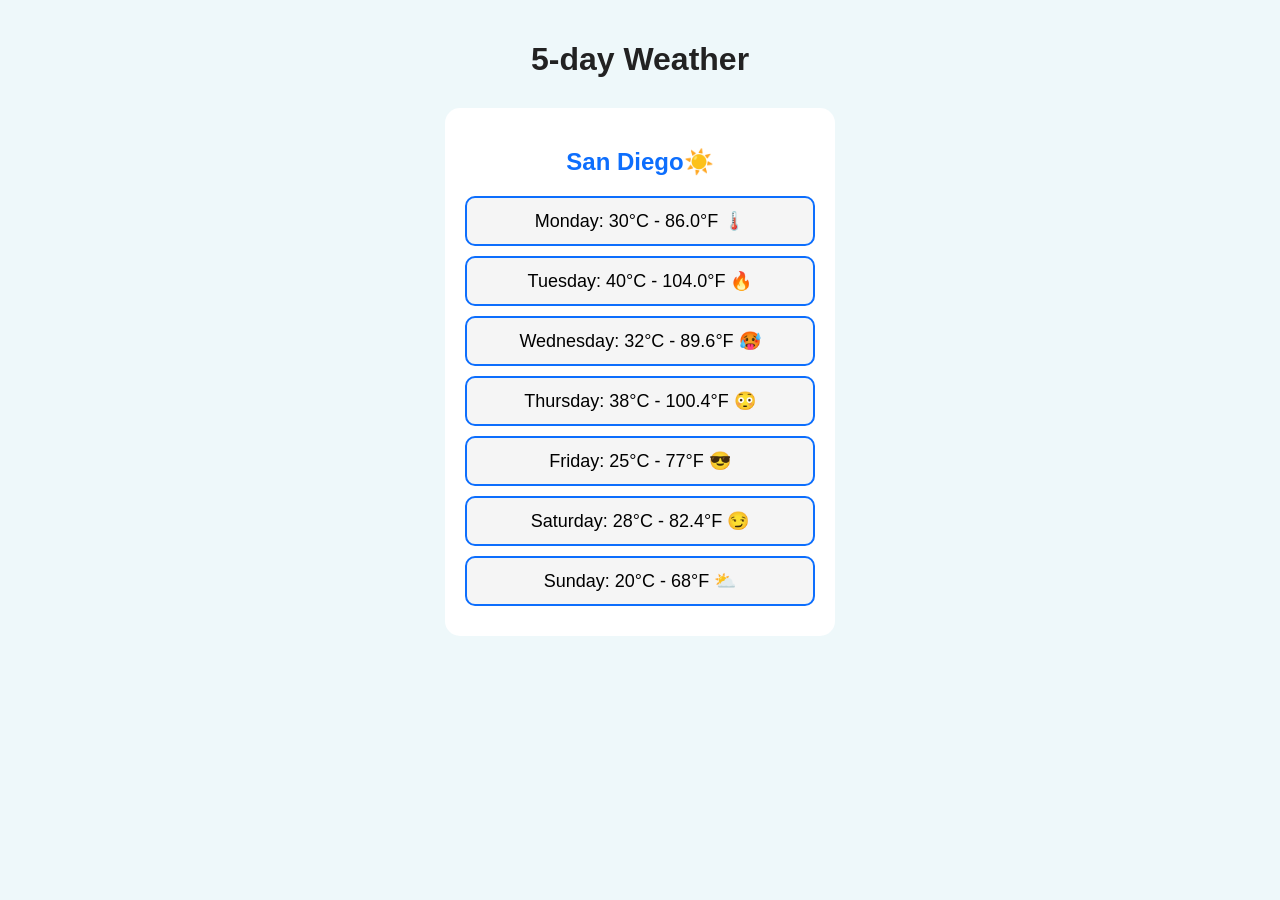
==== assignment2.html @ c0ebedbb "created the 5 day weatehr forecast with functions" ====
<!DOCTYPE html>
<html lang="en">
<head>
    <meta charset="UTF-8">
    <meta name="viewport" content="width=device-width, initial-scale=1.0">
    <link rel="stylesheet" href="mystyle.css">
    <title>Document</title>
</head>
<body>
    <h1>5-day Weather</h1>

    <div id= "forecast">
    
    </div>
    
    <script src="scripts/assignment2.js"></script>

</body>
</html>
---- mystyle.css ----
body{
    background-color: #eef8fa;
    font-family: Arial, Helvetica, sans-serif;
    text-align: center;
    margin: 0;
    padding: 20px;
}
h1{
    color: #222;
    margin-bottom: 30px;
}
.weather-card{
    width: 350px;
    margin: auto;
    background-color: white;
    border-radius: 15px;
    padding: 20px;
    box-shadow: 0px 4px 12px rgba(0,0,0,0,2);
}
.weather-card h2{
    color: #0d6efd;
    margin-bottom: 20px;
}
.weather-card p{
    background-color: #f5f5f5;
    border: 2px solid #0d6efd;
    border-radius: 10px;
    padding: 12px;
    margin: 10px 0;
    font-size: 18px;
}
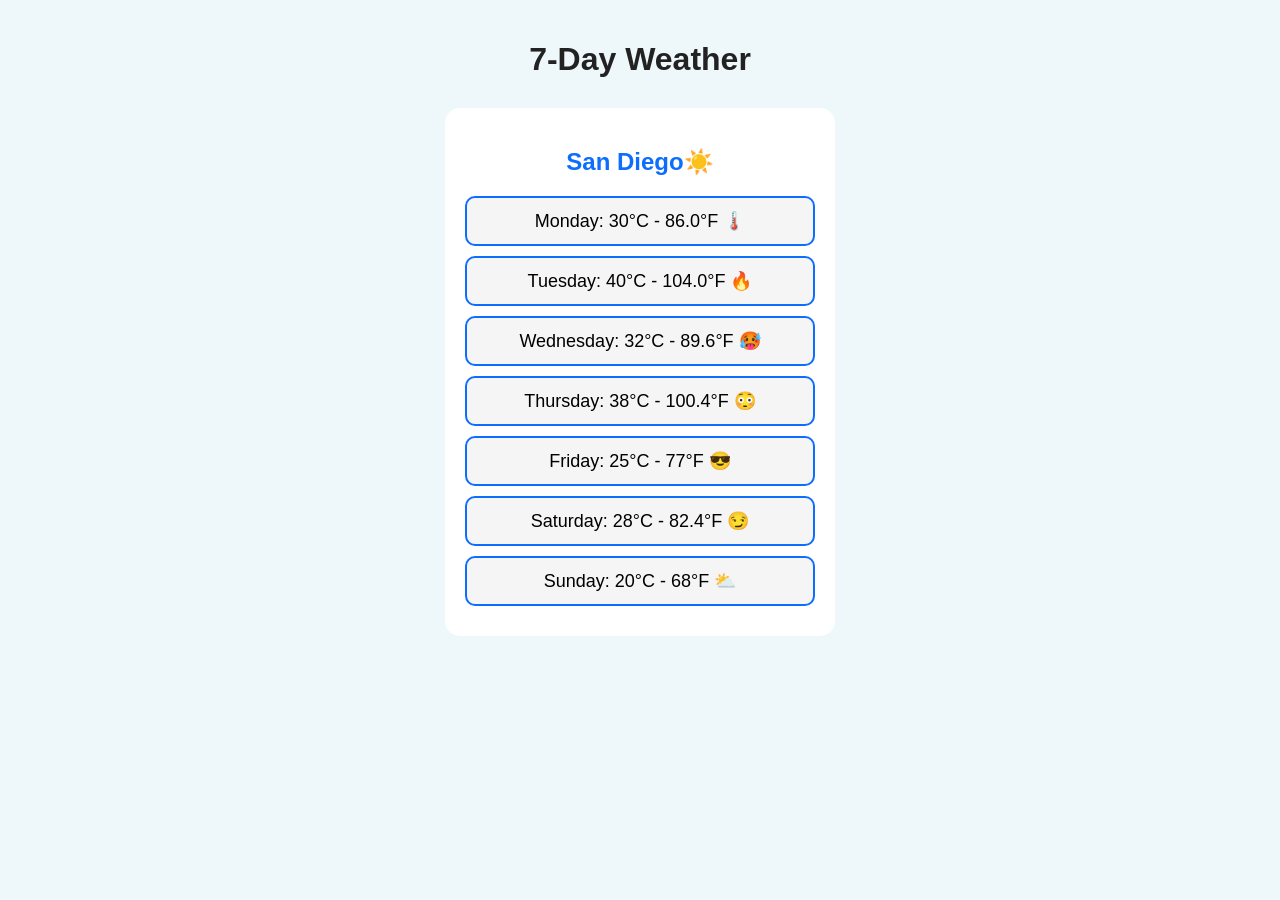
==== commit 0aa08a8c: "assignment 3, created a weather conversion table" ====
--- a/assignment2.html
+++ b/assignment2.html
@@ -7,7 +7,7 @@
     <title>Document</title>
 </head>
 <body>
-    <h1>5-day Weather</h1>
+    <h1>7-Day Weather</h1>
 
     <div id= "forecast">
     
--- a/mystyle.css
+++ b/mystyle.css
@@ -28,4 +28,13 @@
     padding: 12px;
     margin: 10px 0;
     font-size: 18px;
+}
+.blue{
+    color: blue;
+}
+.green{
+    color: green;
+}
+.red{
+    color: red;
 }
